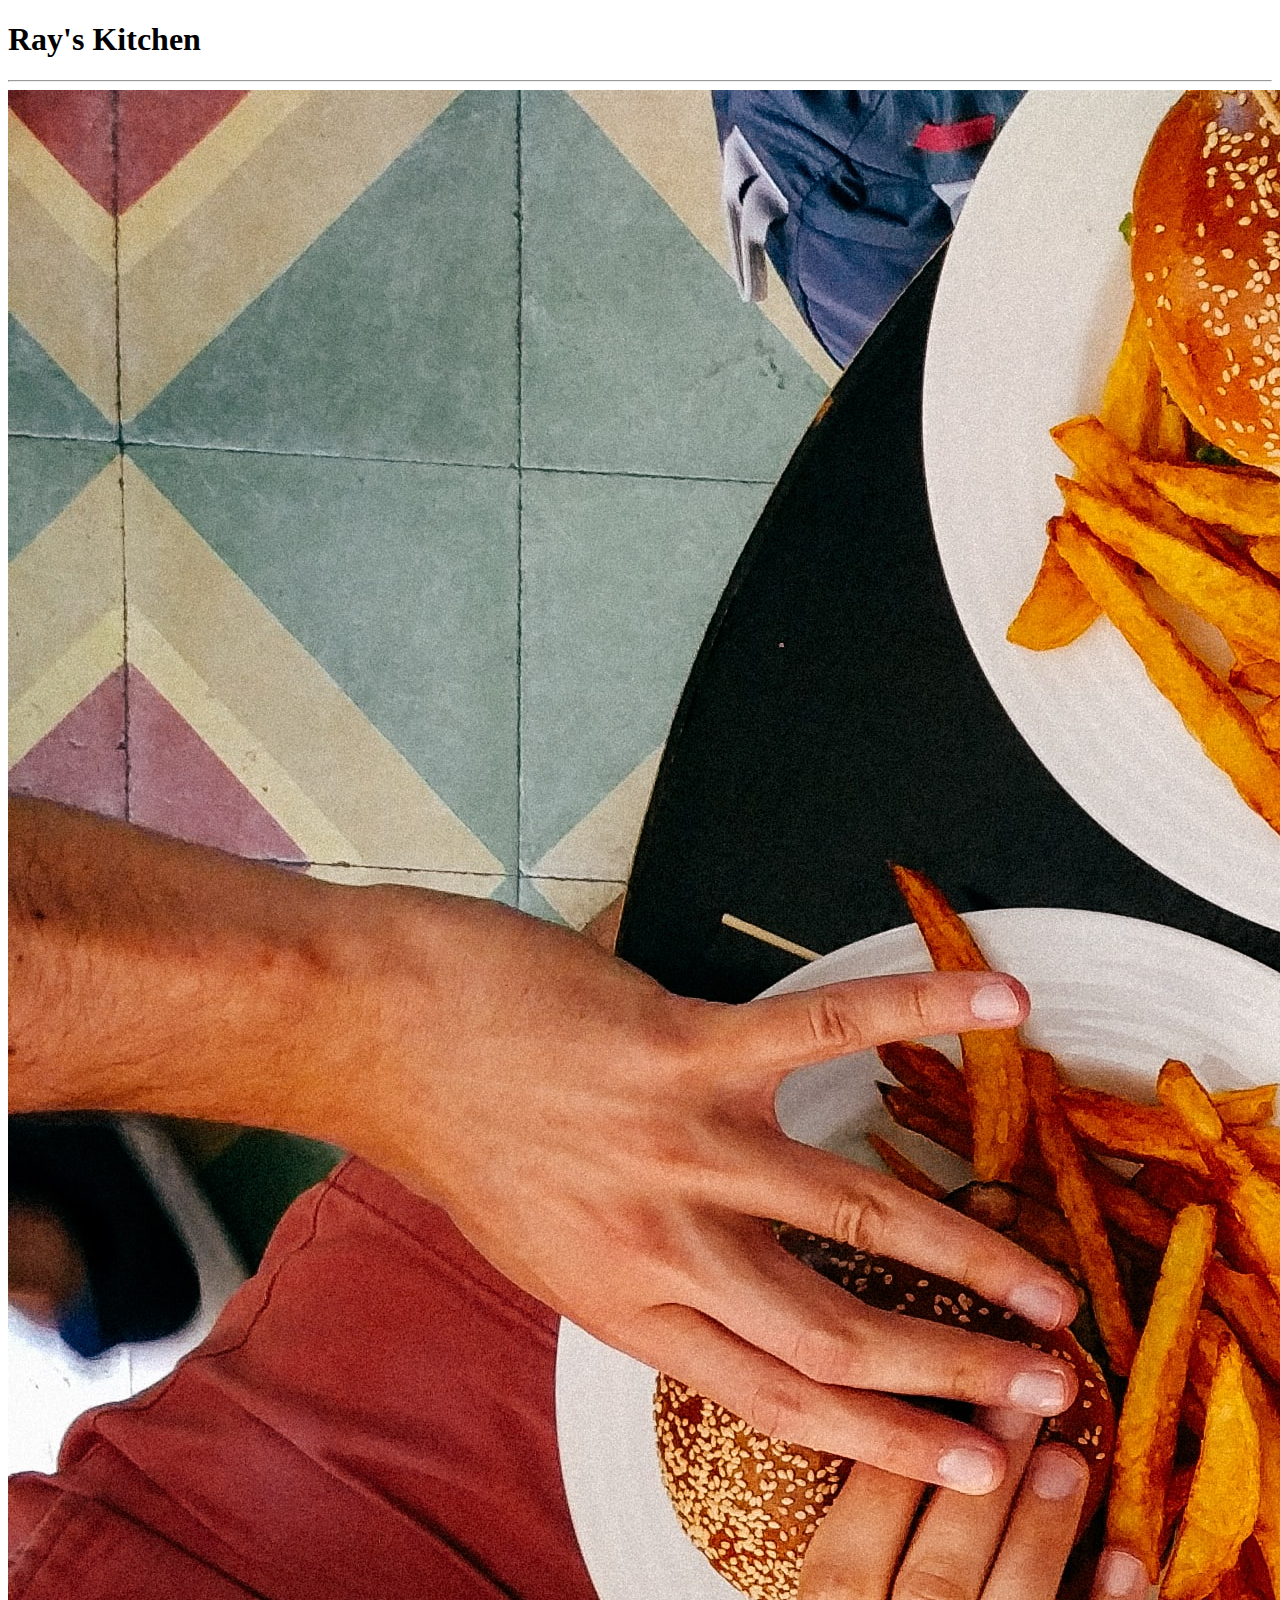
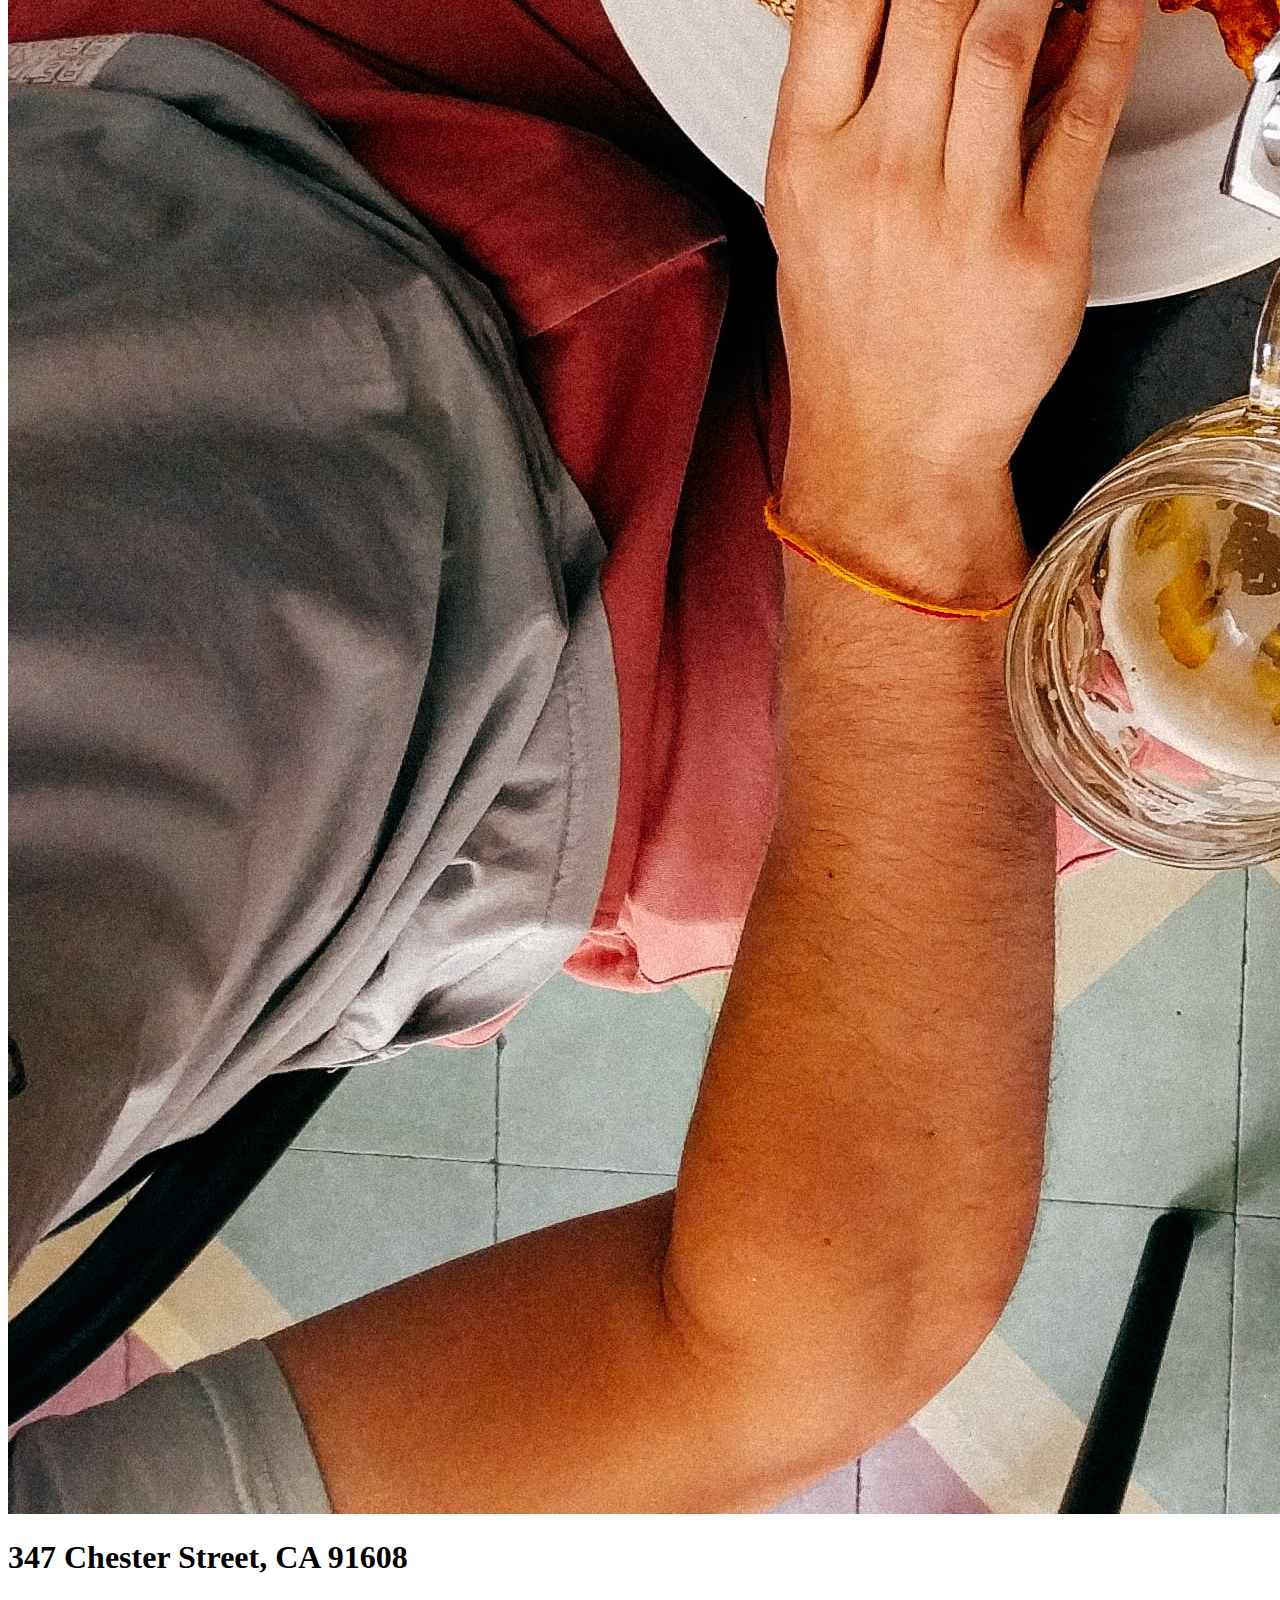
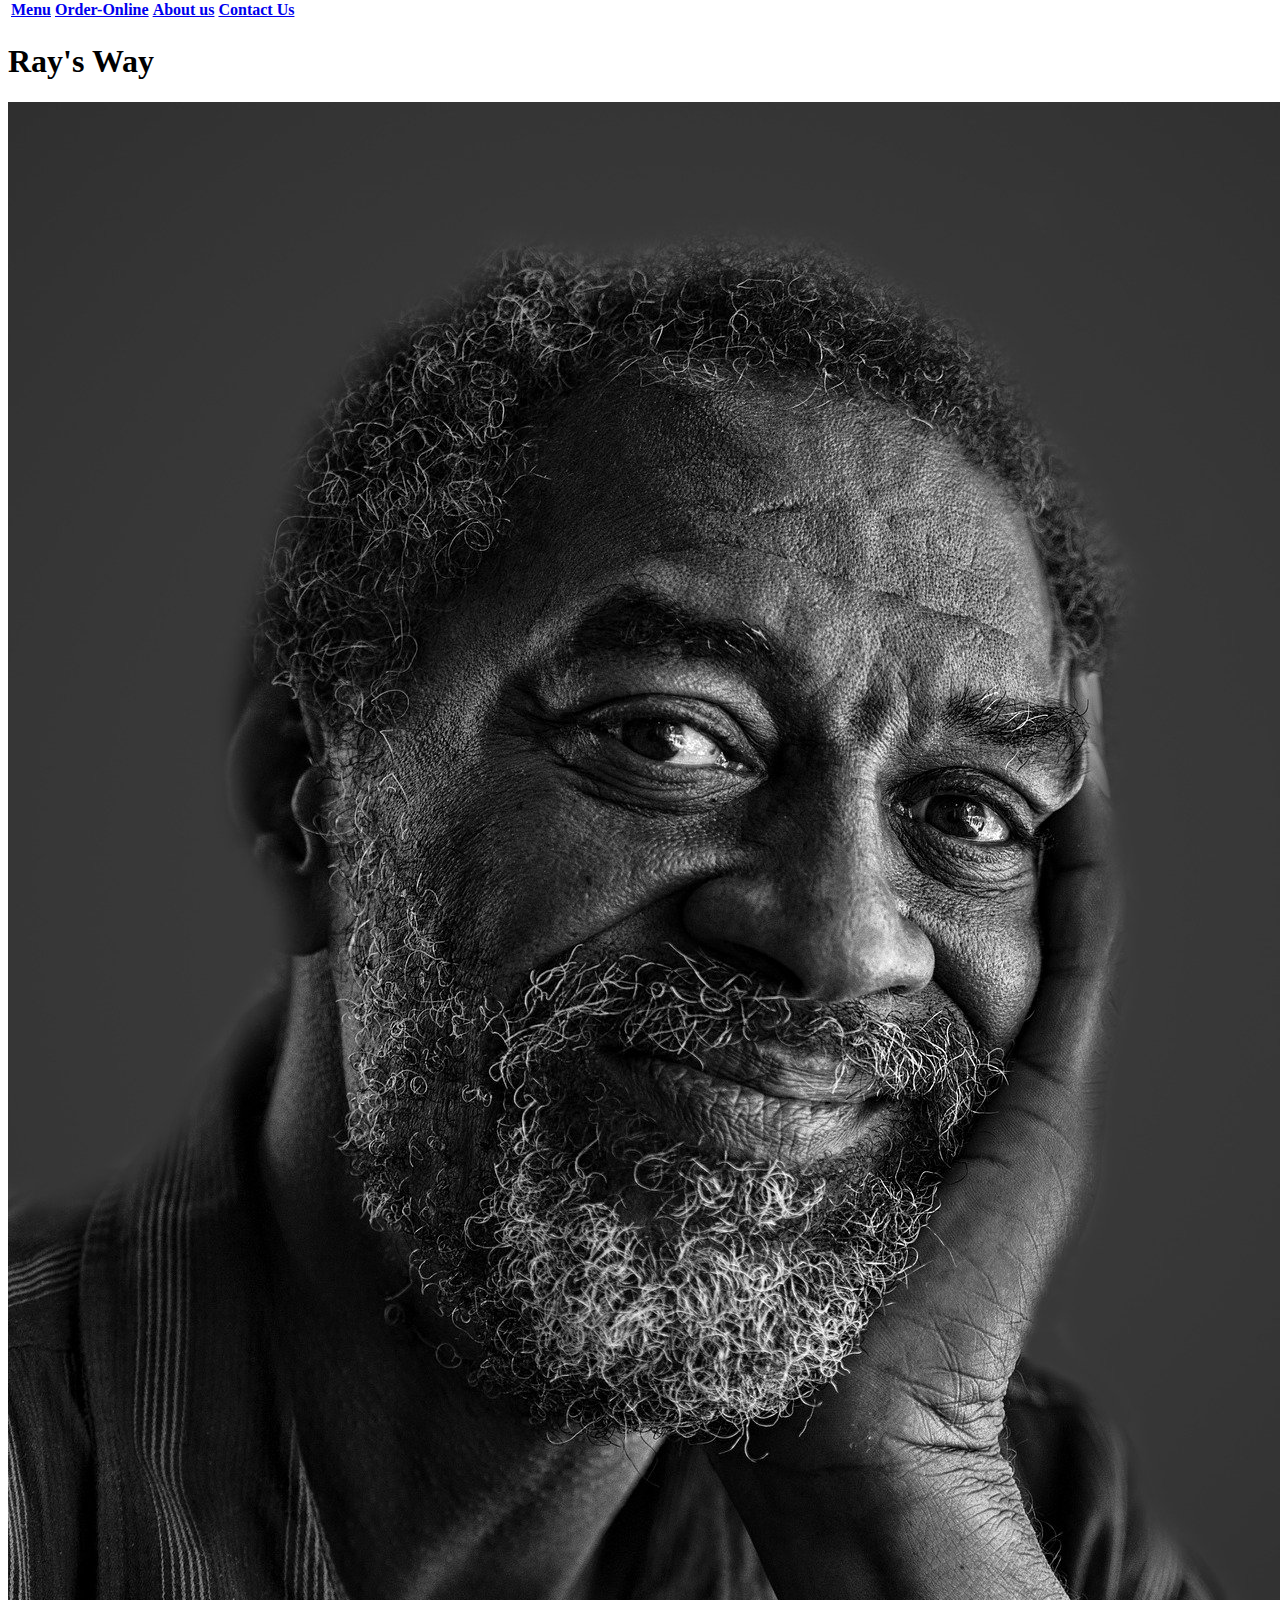
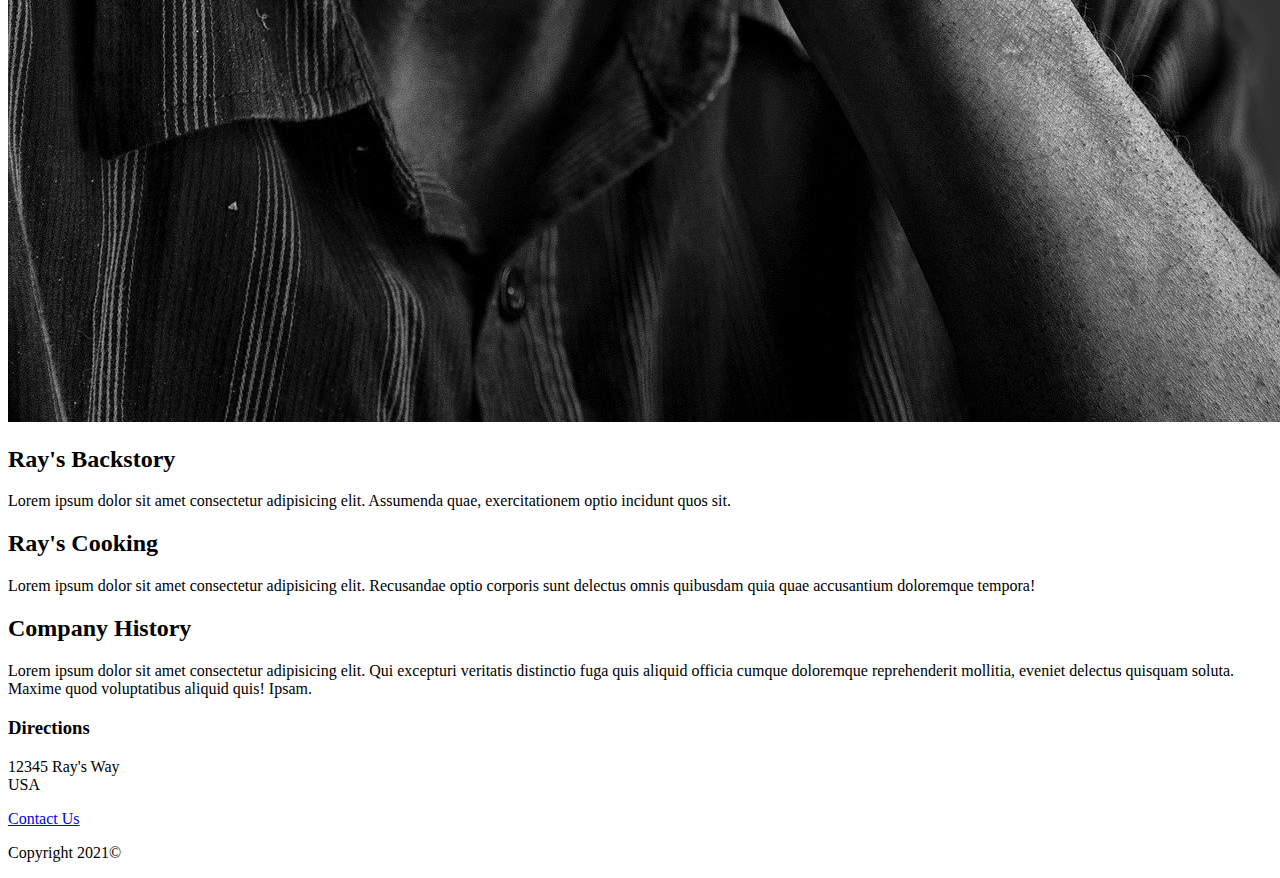
==== index.html @ 72d25086 "resolve merge conflicts" ====
<!DOCTYPE html>
<!--[if lt IE 7]>      <html class="no-js lt-ie9 lt-ie8 lt-ie7"> <![endif]-->
<!--[if IE 7]>         <html class="no-js lt-ie9 lt-ie8"> <![endif]-->
<!--[if IE 8]>         <html class="no-js lt-ie9"> <![endif]-->
<!--[if gt IE 8]>      <html class="no-js"> <!--<![endif]-->
<html lang="en">
    <head>
        <meta charset="utf-8">
        <meta http-equiv="X-UA-Compatible" content="IE=edge">
        <title>Ray's Kitchen</title>
        <meta name="description" content="">
        <meta name="viewport" content="width=device-width, initial-scale=1">
        <link rel="stylesheet" href="styles.css">
    </head>
    <body>
        <header class="page header">
            <!--Page Name-->
            <h1>Ray's Kitchen</h1>
        </header>
        <hr>
        <main>
            <!-- hero section -->
            <section class="hero">
                <!-- image container for hero section -->
                <div>
                    <img src="images/hero.jpg" alt="People eating burgers">
                </div>
                <h1>347 Chester Street, CA 91608</h1>
            </section>
            <!-- sidebar -->
            <section class="sidebar">
                <table>
                    <tr>
                        <th><a href="Menu.html">Menu</a></th>
                        <th><a href="#">Order-Online</a></th>
                        <th><a href="#">About us</a></th>
                        <th><a href="Contact.html">Contact Us</a></th>
                    </tr>
                </table>
               
                
            </section>
            <!-- company info and history -->
            <section>
                <h1>Ray's Way</h1>
                <!-- image conatiner -->
                <div>
                    <img src="images/ray.jpg" alt="old man ray">
                </div>
                <article>
                    <h2>Ray's Backstory</h2>
                    <p>Lorem ipsum dolor sit amet consectetur adipisicing elit. Assumenda quae, exercitationem optio incidunt quos sit.</p>
                </article>
                <article>
                    <h2>Ray's Cooking</h2>
                    <p>Lorem ipsum dolor sit amet consectetur adipisicing elit. Recusandae optio corporis sunt delectus omnis quibusdam quia quae accusantium doloremque tempora!</p>

                </article>
                <article>
                    <h2>Company History</h2>
                    <p>Lorem ipsum dolor sit amet consectetur adipisicing elit. Qui excepturi veritatis distinctio fuga quis aliquid officia cumque doloremque reprehenderit mollitia, eveniet delectus quisquam soluta. Maxime quod voluptatibus aliquid quis! Ipsam.</p>
                </article>
            </section>
        </main>
        <footer>
            <article>
                <h3>Directions</h3>
                <p>12345 Ray's Way <br>
                    USA
                </p>
                <a href="Contact.html">Contact Us</a>
                <p>Copyright 2021©</p>
            </article>
        </footer>
        
        <script src="" async defer></script>
    </body>
</html>
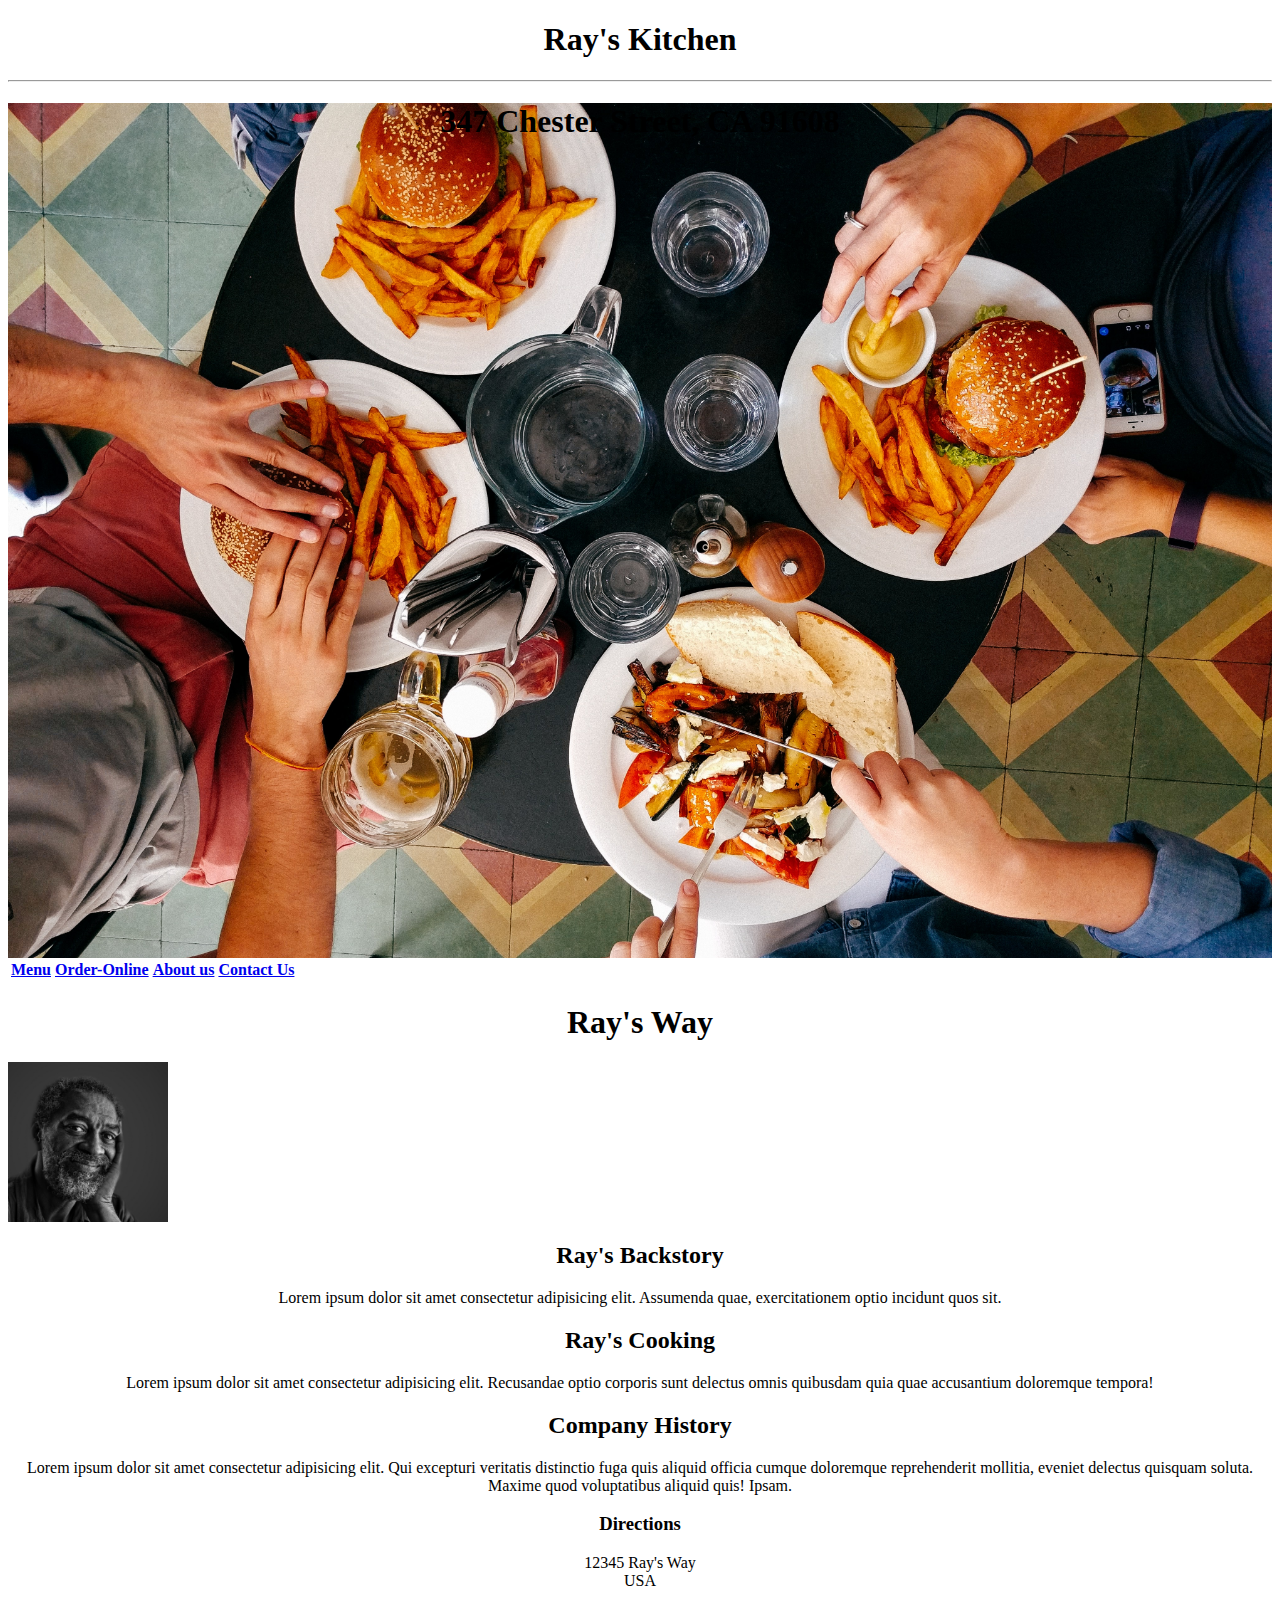
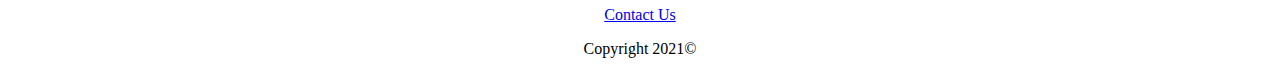
==== commit 41df710d: "add styles to index page" ====
--- a/index.html
+++ b/index.html
@@ -23,9 +23,9 @@
             <!-- hero section -->
             <section class="hero">
                 <!-- image container for hero section -->
-                <div>
+                <!-- <div>
                     <img src="images/hero.jpg" alt="People eating burgers">
-                </div>
+                </div> -->
                 <h1>347 Chester Street, CA 91608</h1>
             </section>
             <!-- sidebar -->
@@ -45,8 +45,8 @@
             <section>
                 <h1>Ray's Way</h1>
                 <!-- image conatiner -->
-                <div>
-                    <img src="images/ray.jpg" alt="old man ray">
+                <div class="ray">
+                    <!-- <img src="images/ray.jpg" alt="old man ray"> -->
                 </div>
                 <article>
                     <h2>Ray's Backstory</h2>
--- a/styles.css
+++ b/styles.css
@@ -0,0 +1,18 @@
+body{
+    text-align: center;
+}
+
+.hero{
+    background-image: url(images/hero.jpg);
+    height: 95vh;
+    max-width: 100%;
+    background-size: cover;
+    background-repeat: no-repeat;
+}
+
+.ray{
+    height: 10rem;
+    width: 10rem;
+    background-image: url(images/ray.jpg);
+    background-size: cover;
+}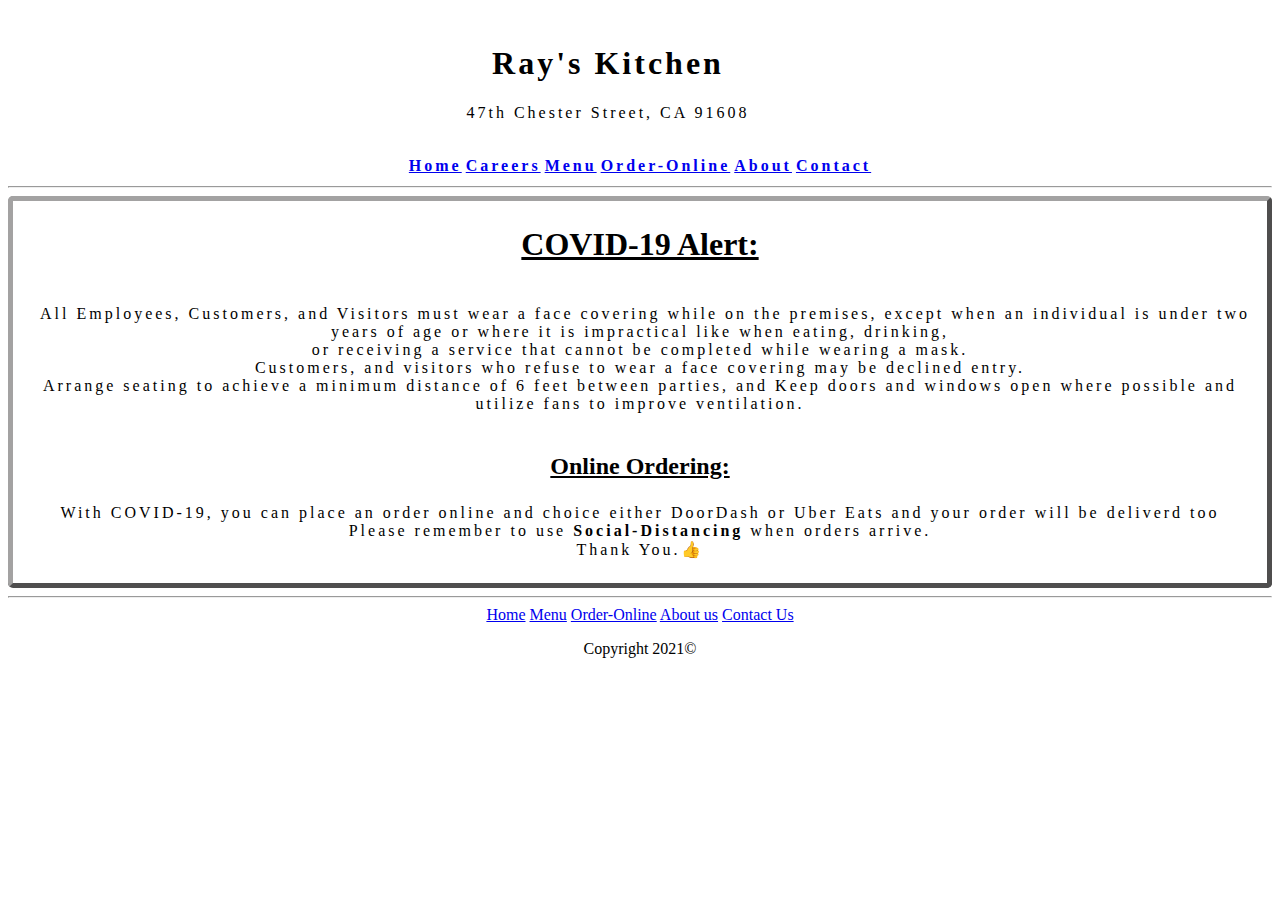
==== commit 51944ed2: "update v2" ====
--- a/index.html
+++ b/index.html
@@ -1,79 +1,114 @@
-
-<!DOCTYPE html>
-<!--[if lt IE 7]>      <html class="no-js lt-ie9 lt-ie8 lt-ie7"> <![endif]-->
-<!--[if IE 7]>         <html class="no-js lt-ie9 lt-ie8"> <![endif]-->
-<!--[if IE 8]>         <html class="no-js lt-ie9"> <![endif]-->
-<!--[if gt IE 8]>      <html class="no-js"> <!--<![endif]-->
-<html lang="en">
-    <head>
-        <meta charset="utf-8">
-        <meta http-equiv="X-UA-Compatible" content="IE=edge">
-        <title>Ray's Kitchen</title>
-        <meta name="description" content="">
-        <meta name="viewport" content="width=device-width, initial-scale=1">
-        <link rel="stylesheet" href="styles.css">
-    </head>
-    <body>
-        <header class="page header">
-            <!--Page Name-->
-            <h1>Ray's Kitchen</h1>
-        </header>
-        <hr>
-        <main>
-            <!-- hero section -->
-            <section class="hero">
-                <!-- image container for hero section -->
-                <!-- <div>
-                    <img src="images/hero.jpg" alt="People eating burgers">
-                </div> -->
-                <h1>347 Chester Street, CA 91608</h1>
-            </section>
-            <!-- sidebar -->
-            <section class="sidebar">
-                <table>
-                    <tr>
-                        <th><a href="Menu.html">Menu</a></th>
-                        <th><a href="#">Order-Online</a></th>
-                        <th><a href="#">About us</a></th>
-                        <th><a href="Contact.html">Contact Us</a></th>
-                    </tr>
-                </table>
-               
-                
-            </section>
-            <!-- company info and history -->
-            <section>
-                <h1>Ray's Way</h1>
-                <!-- image conatiner -->
-                <div class="ray">
-                    <!-- <img src="images/ray.jpg" alt="old man ray"> -->
-                </div>
-                <article>
-                    <h2>Ray's Backstory</h2>
-                    <p>Lorem ipsum dolor sit amet consectetur adipisicing elit. Assumenda quae, exercitationem optio incidunt quos sit.</p>
-                </article>
-                <article>
-                    <h2>Ray's Cooking</h2>
-                    <p>Lorem ipsum dolor sit amet consectetur adipisicing elit. Recusandae optio corporis sunt delectus omnis quibusdam quia quae accusantium doloremque tempora!</p>
-
-                </article>
-                <article>
-                    <h2>Company History</h2>
-                    <p>Lorem ipsum dolor sit amet consectetur adipisicing elit. Qui excepturi veritatis distinctio fuga quis aliquid officia cumque doloremque reprehenderit mollitia, eveniet delectus quisquam soluta. Maxime quod voluptatibus aliquid quis! Ipsam.</p>
-                </article>
-            </section>
-        </main>
-        <footer>
-            <article>
-                <h3>Directions</h3>
-                <p>12345 Ray's Way <br>
-                    USA
-                </p>
-                <a href="Contact.html">Contact Us</a>
-                <p>Copyright 2021©</p>
-            </article>
-        </footer>
-        
-        <script src="" async defer></script>
-    </body>
+<!DOCTYPE html>
+<!--[if lt IE 7]>      <html class="no-js lt-ie9 lt-ie8 lt-ie7"> <![endif]-->
+<!--[if IE 7]>         <html class="no-js lt-ie9 lt-ie8"> <![endif]-->
+<!--[if IE 8]>         <html class="no-js lt-ie9"> <![endif]-->
+<!--[if gt IE 8]>      <html class="no-js"> <![endif]-->
+<html lang="en">
+    <head>
+        <meta charset="utf-8">
+        <meta http-equiv="X-UA-Compatible" content="IE=edge">
+        <title>Ray's Kitchen</title>
+        <meta name="description" content="">
+        <meta name="viewport" content="width=device-width, initial-scale=1">
+        <link rel="stylesheet" href="CSS/styles.css">
+    </head>
+    <body>
+        <header>
+            <!--table title-->
+            <table cellspacing="15" class="TOP">
+                <tr>
+                  <td>
+                      <!--Ray image container-->
+                      <!--<img src="images/ray.jpg" alt="" height="110" width="110">-->
+                 </td>
+                  <td>
+                    <h1>Ray's Kitchen</h1>
+                    <p>47th Chester Street, CA 91608</p>
+                 </td>
+                </tr>
+              </table>
+        </header>
+        <!--Tab Links-->
+        <nav>
+            <section class="sidebar">
+                <table class="center">
+                    <tr>
+                        <th><a href="index.html">Home</a></th>
+                        <th><a href="#">Careers</a></th>
+                        <th><a href="Menu.html">Menu</a></th>
+                        <th><a href="#">Order-Online</a></th>
+                        <th><a href="#">About</a></th>
+                        <th><a href="Contact.html">Contact</a></th>
+                    </tr>
+                </table>
+            </section>
+        </nav>
+        <hr>
+        <main>
+            <!-- hero section -->
+            <section class="hero">
+                <!-- image container for hero section -->
+                <!--<div>
+                   <img src="images/hero.jpg" alt="People eating burgers">
+                </div>-->
+            </section>
+            <!-- COVID-19 Information -->
+            <section>
+                <article class="A1">
+                    <!--covid class-->
+                <h1 class="CA">COVID-19 Alert:</h1>
+                <div class="covidp">
+                <p>All Employees, Customers, and Visitors must wear a face covering while on the premises, except when an individual is under two years of age or where it is impractical like when eating, drinking,<br> or receiving a service that cannot be completed while wearing a mask.<br> Customers, and visitors who refuse to wear a face covering may be declined entry.<br> Arrange seating to achieve a minimum distance of 6 feet between parties, and Keep doors and windows open where possible and utilize fans to improve ventilation.</p>
+                </div>
+                <!-- image conatiner -->
+                <!--<div>
+                    <img src="images/ray.jpg" alt="old man ray">
+                </div>-->
+                <!--Online Doordash Info-->
+                <!--Online Ordering class-->
+                    <h2 class="OR">Online Ordering:</h2>
+                    <p class="CP">With COVID-19, you can place an order online and choice either DoorDash or Uber Eats and your order will be deliverd too<br>Please remember to use <b>Social-Distancing</b> when orders arrive.<br>Thank You.👍</p>
+                    <!--Doordash & Ubereats-->
+                    <!--<div class="row">
+                        <div class="column">
+                          <img src="images/doordash.png" alt="DoorDash" style="width:50%">
+                        </div>
+                        <div class="column">
+                          <img src="images/UberEats.jpg" alt="Uber Eats" style="width:50%">
+                          </div>-->
+                    </div>
+                    <!-- Container for the image gallery -->
+                    <!--<div class="container"></div>-->
+                    <!-- Full-width images with number text -->
+                    <!--<div class="mySlides">-->
+                        <!--<div class="numbertext">1 / 6</div>-->
+                        <!--Secret-Burger picture-->
+                        <!--img src="images/rays-secret-sauce-burger.jpg" alt="" style="width: 50%;" style="height: 30%;">
+                    </div>
+                    <div class="mySlides">
+                        <div class="numbertext">2 / 6</div>
+                          <img src="images/boneless-wings.jpg" style="width: 30%" style="height: 30;">
+                      </div>
+                      <div class="mySlides">
+                        <div class="numbertext">3 / 6</div>
+                          <img src="images/fillet-mignon.jpg" style="width: 30%" style="height: 30;">
+                      </div>
+                      <div class="mySlides">
+                        <div class="numbertext">4 / 6</div>
+                          <img src="images/ice-cream.jpg" style="width: 30%" style="height: 30;">
+                      </div>-->
+                </article>
+            </section>
+        </main>
+        <hr>
+        <footer class="FT">
+                <a href="index.html">Home</a>
+                <a href="Menu.html">Menu</a>
+                <a href="#">Order-Online</a>
+                <a href="#">About us</a>
+                <a href="Contact.html">Contact Us</a>
+                <p>Copyright 2021©</p>
+        </footer> 
+        <script src="" async defer></script>
+    </body>
 </html>--- a/CSS/styles.css
+++ b/CSS/styles.css
@@ -0,0 +1,99 @@
+
+ body {
+    
+ }
+
+/* RAY HEADING */
+.TB1 {
+    font-family: Georgia, 'Times New Roman', Times, serif;
+    text-align: center;
+}
+
+/* COVID ALERT HEADING */
+.CA {
+    text-align: center;
+    text-decoration: underline;
+    font-family: Georgia, 'Times New Roman', Times, serif;
+}
+/* COVID INFO PARAGRAPH */
+.covidp {
+    text-align: center;
+    padding: 4px;
+    border-color: rgb(163, 162, 162);
+    color: black;
+    text-indent: 10px;
+    letter-spacing: 3px;
+    font-family: Georgia, 'Times New Roman', Times, serif;
+}
+/* COVID PARAGRAPH */
+.CP {
+    text-align: center;
+    padding: 4px;
+    border-color: rgb(163, 162, 162);
+    color: black;
+    letter-spacing: 3px;
+    font-family: Georgia, 'Times New Roman', Times, serif;
+}
+ /* COVID ORDERING HEADING */
+.OR {
+    text-align: center;
+    text-decoration: underline;
+    font-family: Georgia, 'Times New Roman', Times, serif;
+}
+ /* GRUBHUB & DOODASH LOGO */
+* {
+    box-sizing: border-box;
+  }
+  
+  .column {
+    float: left;
+    width: 33.33%;
+    padding: 5px;
+
+  }
+  
+  /* Clearfix (clear floats) */
+  .row::after {
+    content: "";
+    clear: both;
+    display: table;
+  }
+ /* BORDER IN MAIN PAGE */
+  .A1 {
+    text-align: center;
+    border-style: outset;
+    border-width: 5px;
+    border-radius: 5px;
+    padding: 4px;
+    border-color: rgb(163, 162, 162);
+  }
+
+  .CLASS table, td {
+      text-align: center;
+      color: black;
+      font-family: Georgia, 'Times New Roman', Times, serif;
+      letter-spacing: 3px;
+      width: 60%;
+  }
+
+  .sidebar {
+    text-align: center;
+    color: black;
+    font-family: Georgia, 'Times New Roman', Times, serif;
+    letter-spacing: 3px;
+
+  }
+
+  table.center {
+    margin-left: auto; 
+    margin-right: auto;
+  }
+
+  th:hover {background-color:#f5f5f5;}
+
+  .FT {
+      text-align: center;
+      font-family: Georgia, 'Times New Roman', Times, serif;
+  }
+  /* FOOTER HIGHLIGHT*/
+  a:hover {background-color:#f5f5f5;}
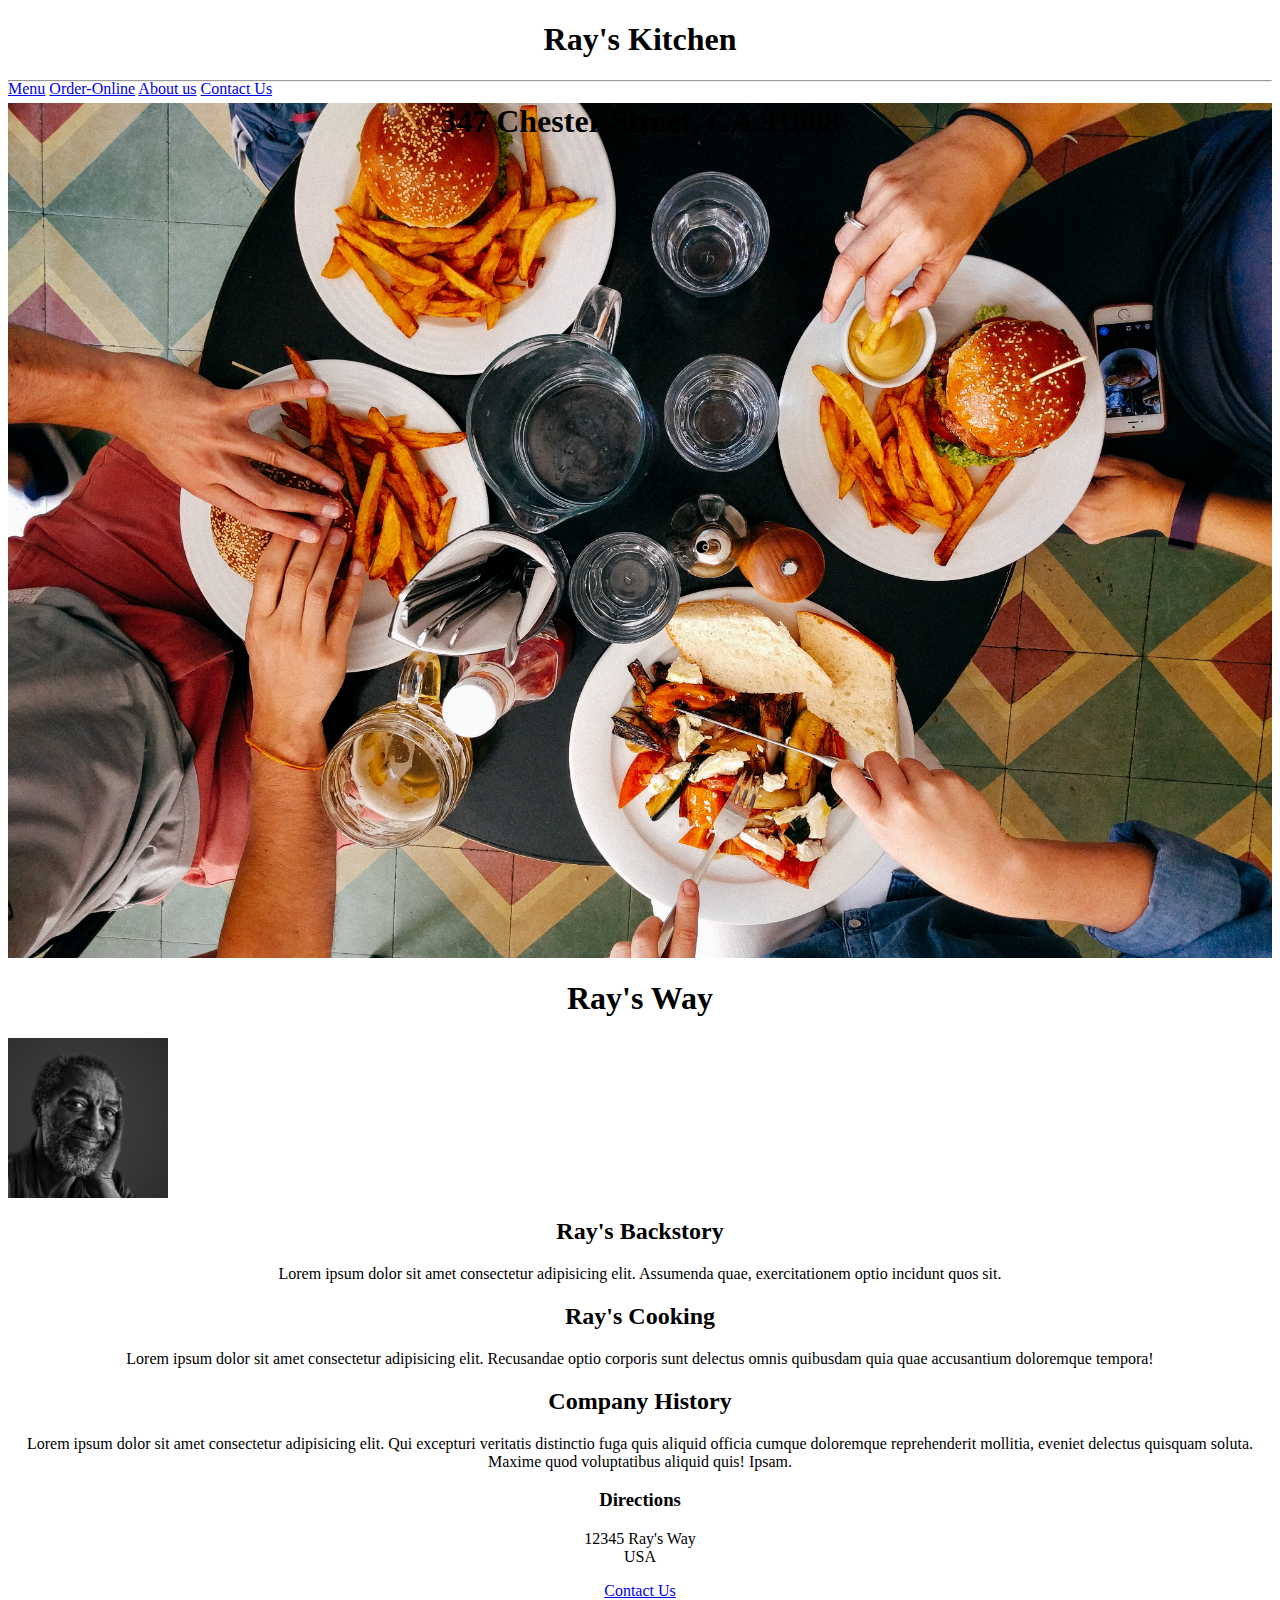
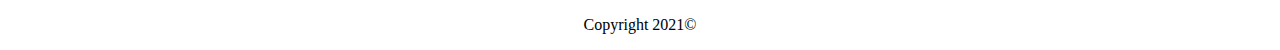
==== commit f1555023: "add styles to index.html" ====
--- a/index.html
+++ b/index.html
@@ -1,114 +1,81 @@
-<!DOCTYPE html>
-<!--[if lt IE 7]>      <html class="no-js lt-ie9 lt-ie8 lt-ie7"> <![endif]-->
-<!--[if IE 7]>         <html class="no-js lt-ie9 lt-ie8"> <![endif]-->
-<!--[if IE 8]>         <html class="no-js lt-ie9"> <![endif]-->
-<!--[if gt IE 8]>      <html class="no-js"> <![endif]-->
-<html lang="en">
-    <head>
-        <meta charset="utf-8">
-        <meta http-equiv="X-UA-Compatible" content="IE=edge">
-        <title>Ray's Kitchen</title>
-        <meta name="description" content="">
-        <meta name="viewport" content="width=device-width, initial-scale=1">
-        <link rel="stylesheet" href="CSS/styles.css">
-    </head>
-    <body>
-        <header>
-            <!--table title-->
-            <table cellspacing="15" class="TOP">
-                <tr>
-                  <td>
-                      <!--Ray image container-->
-                      <!--<img src="images/ray.jpg" alt="" height="110" width="110">-->
-                 </td>
-                  <td>
-                    <h1>Ray's Kitchen</h1>
-                    <p>47th Chester Street, CA 91608</p>
-                 </td>
-                </tr>
-              </table>
-        </header>
-        <!--Tab Links-->
-        <nav>
-            <section class="sidebar">
-                <table class="center">
-                    <tr>
-                        <th><a href="index.html">Home</a></th>
-                        <th><a href="#">Careers</a></th>
-                        <th><a href="Menu.html">Menu</a></th>
-                        <th><a href="#">Order-Online</a></th>
-                        <th><a href="#">About</a></th>
-                        <th><a href="Contact.html">Contact</a></th>
-                    </tr>
-                </table>
-            </section>
-        </nav>
-        <hr>
-        <main>
-            <!-- hero section -->
-            <section class="hero">
-                <!-- image container for hero section -->
-                <!--<div>
-                   <img src="images/hero.jpg" alt="People eating burgers">
-                </div>-->
-            </section>
-            <!-- COVID-19 Information -->
-            <section>
-                <article class="A1">
-                    <!--covid class-->
-                <h1 class="CA">COVID-19 Alert:</h1>
-                <div class="covidp">
-                <p>All Employees, Customers, and Visitors must wear a face covering while on the premises, except when an individual is under two years of age or where it is impractical like when eating, drinking,<br> or receiving a service that cannot be completed while wearing a mask.<br> Customers, and visitors who refuse to wear a face covering may be declined entry.<br> Arrange seating to achieve a minimum distance of 6 feet between parties, and Keep doors and windows open where possible and utilize fans to improve ventilation.</p>
-                </div>
-                <!-- image conatiner -->
-                <!--<div>
-                    <img src="images/ray.jpg" alt="old man ray">
-                </div>-->
-                <!--Online Doordash Info-->
-                <!--Online Ordering class-->
-                    <h2 class="OR">Online Ordering:</h2>
-                    <p class="CP">With COVID-19, you can place an order online and choice either DoorDash or Uber Eats and your order will be deliverd too<br>Please remember to use <b>Social-Distancing</b> when orders arrive.<br>Thank You.👍</p>
-                    <!--Doordash & Ubereats-->
-                    <!--<div class="row">
-                        <div class="column">
-                          <img src="images/doordash.png" alt="DoorDash" style="width:50%">
-                        </div>
-                        <div class="column">
-                          <img src="images/UberEats.jpg" alt="Uber Eats" style="width:50%">
-                          </div>-->
-                    </div>
-                    <!-- Container for the image gallery -->
-                    <!--<div class="container"></div>-->
-                    <!-- Full-width images with number text -->
-                    <!--<div class="mySlides">-->
-                        <!--<div class="numbertext">1 / 6</div>-->
-                        <!--Secret-Burger picture-->
-                        <!--img src="images/rays-secret-sauce-burger.jpg" alt="" style="width: 50%;" style="height: 30%;">
-                    </div>
-                    <div class="mySlides">
-                        <div class="numbertext">2 / 6</div>
-                          <img src="images/boneless-wings.jpg" style="width: 30%" style="height: 30;">
-                      </div>
-                      <div class="mySlides">
-                        <div class="numbertext">3 / 6</div>
-                          <img src="images/fillet-mignon.jpg" style="width: 30%" style="height: 30;">
-                      </div>
-                      <div class="mySlides">
-                        <div class="numbertext">4 / 6</div>
-                          <img src="images/ice-cream.jpg" style="width: 30%" style="height: 30;">
-                      </div>-->
-                </article>
-            </section>
-        </main>
-        <hr>
-        <footer class="FT">
-                <a href="index.html">Home</a>
-                <a href="Menu.html">Menu</a>
-                <a href="#">Order-Online</a>
-                <a href="#">About us</a>
-                <a href="Contact.html">Contact Us</a>
-                <p>Copyright 2021©</p>
-        </footer> 
-        <script src="" async defer></script>
-    </body>
+
+<!DOCTYPE html>
+<!--[if lt IE 7]>      <html class="no-js lt-ie9 lt-ie8 lt-ie7"> <![endif]-->
+<!--[if IE 7]>         <html class="no-js lt-ie9 lt-ie8"> <![endif]-->
+<!--[if IE 8]>         <html class="no-js lt-ie9"> <![endif]-->
+<!--[if gt IE 8]>      <html class="no-js"> <!--<![endif]-->
+<html lang="en">
+    <head>
+        <meta charset="utf-8">
+        <meta http-equiv="X-UA-Compatible" content="IE=edge">
+        <title>Ray's Kitchen</title>
+        <meta name="description" content="">
+        <meta name="viewport" content="width=device-width, initial-scale=1">
+        <link rel="stylesheet" href="styles.css">
+    </head>
+    <body>
+        <!-- navbar -->
+        <section class="navbar">
+            <header class="page header">
+                <!--Page Name-->
+                <h1>Ray's Kitchen</h1>
+            </header>
+            <!-- grid container -->
+            <div class="nav-options-container">
+                <!-- container for navbar options -->
+                <div class="nav-options">
+                    <a href="Menu.html">Menu</a>
+                    <a href="#">Order-Online</a>
+                    <a href="#">About us</a>
+                    <a href="Contact.html">Contact Us</a>
+    
+                </div>
+
+            </div>
+        </section>
+        <hr>
+        <main>
+            <!-- hero section -->
+            <section class="hero">
+                <!-- image container for hero section -->
+                <!-- <div>
+                    <img src="images/hero.jpg" alt="People eating burgers">
+                </div> -->
+                <h1>347 Chester Street, CA 91608</h1>
+            </section>
+            <!-- company info and history -->
+            <section>
+                <h1>Ray's Way</h1>
+                <!-- image conatiner -->
+                <div class="ray">
+                    <!-- <img src="images/ray.jpg" alt="old man ray"> -->
+                </div>
+                <article>
+                    <h2>Ray's Backstory</h2>
+                    <p>Lorem ipsum dolor sit amet consectetur adipisicing elit. Assumenda quae, exercitationem optio incidunt quos sit.</p>
+                </article>
+                <article>
+                    <h2>Ray's Cooking</h2>
+                    <p>Lorem ipsum dolor sit amet consectetur adipisicing elit. Recusandae optio corporis sunt delectus omnis quibusdam quia quae accusantium doloremque tempora!</p>
+
+                </article>
+                <article>
+                    <h2>Company History</h2>
+                    <p>Lorem ipsum dolor sit amet consectetur adipisicing elit. Qui excepturi veritatis distinctio fuga quis aliquid officia cumque doloremque reprehenderit mollitia, eveniet delectus quisquam soluta. Maxime quod voluptatibus aliquid quis! Ipsam.</p>
+                </article>
+            </section>
+        </main>
+        <footer>
+            <article>
+                <h3>Directions</h3>
+                <p>12345 Ray's Way <br>
+                    USA
+                </p>
+                <a href="Contact.html">Contact Us</a>
+                <p>Copyright 2021©</p>
+            </article>
+        </footer>
+        
+        <script src="" async defer></script>
+    </body>
 </html>--- a/styles.css
+++ b/styles.css
@@ -0,0 +1,32 @@
+body{
+    text-align: center;
+}
+
+.navbar{
+    position: relative;
+}
+
+.nav-options-container{
+    position: absolute;
+}
+
+.nav-options{
+    position: grid;
+    grid-template-columns: auto;
+    
+}
+
+.hero{
+    background-image: url(images/hero.jpg);
+    height: 95vh;
+    max-width: 100%;
+    background-size: cover;
+    background-repeat: no-repeat;
+}
+
+.ray{
+    height: 10rem;
+    width: 10rem;
+    background-image: url(images/ray.jpg);
+    background-size: cover;
+}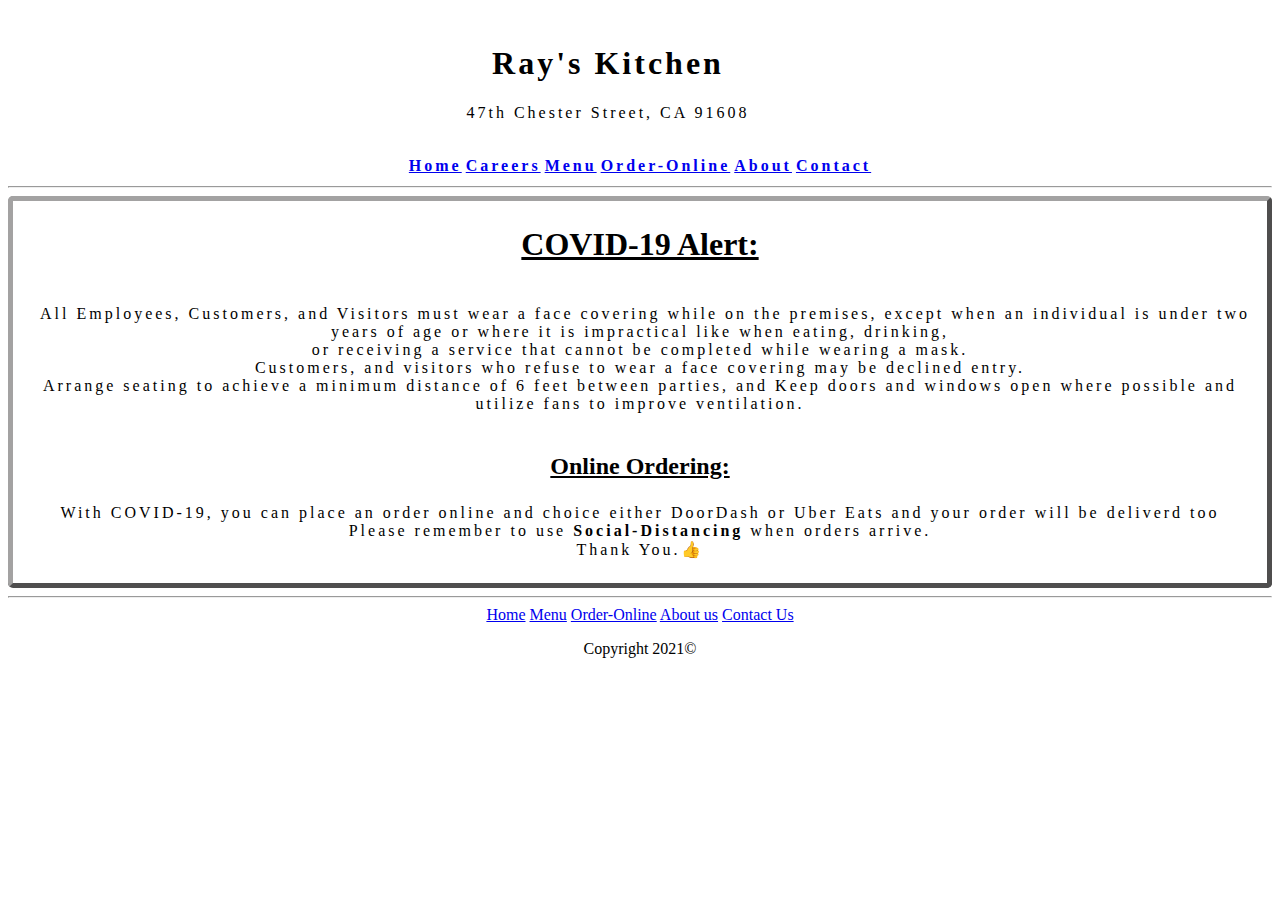
==== commit e4619645: "resolve merge conflicts" ====
--- a/index.html
+++ b/index.html
@@ -3,7 +3,7 @@
 <!--[if lt IE 7]>      <html class="no-js lt-ie9 lt-ie8 lt-ie7"> <![endif]-->
 <!--[if IE 7]>         <html class="no-js lt-ie9 lt-ie8"> <![endif]-->
 <!--[if IE 8]>         <html class="no-js lt-ie9"> <![endif]-->
-<!--[if gt IE 8]>      <html class="no-js"> <!--<![endif]-->
+<!--[if gt IE 8]>      <html class="no-js"> <![endif]-->
 <html lang="en">
     <head>
         <meta charset="utf-8">
@@ -11,71 +11,105 @@
         <title>Ray's Kitchen</title>
         <meta name="description" content="">
         <meta name="viewport" content="width=device-width, initial-scale=1">
-        <link rel="stylesheet" href="styles.css">
+        <link rel="stylesheet" href="CSS/styles.css">
     </head>
     <body>
-        <!-- navbar -->
-        <section class="navbar">
-            <header class="page header">
-                <!--Page Name-->
-                <h1>Ray's Kitchen</h1>
-            </header>
-            <!-- grid container -->
-            <div class="nav-options-container">
-                <!-- container for navbar options -->
-                <div class="nav-options">
-                    <a href="Menu.html">Menu</a>
-                    <a href="#">Order-Online</a>
-                    <a href="#">About us</a>
-                    <a href="Contact.html">Contact Us</a>
-    
-                </div>
-
-            </div>
-        </section>
+        <header>
+            <!--table title-->
+            <table cellspacing="15" class="TOP">
+                <tr>
+                  <td>
+                      <!--Ray image container-->
+                      <!--<img src="images/ray.jpg" alt="" height="110" width="110">-->
+                 </td>
+                  <td>
+                    <h1>Ray's Kitchen</h1>
+                    <p>47th Chester Street, CA 91608</p>
+                 </td>
+                </tr>
+              </table>
+        </header>
+        <!--Tab Links-->
+        <nav>
+            <section class="sidebar">
+                <table class="center">
+                    <tr>
+                        <th><a href="index.html">Home</a></th>
+                        <th><a href="#">Careers</a></th>
+                        <th><a href="Menu.html">Menu</a></th>
+                        <th><a href="#">Order-Online</a></th>
+                        <th><a href="#">About</a></th>
+                        <th><a href="Contact.html">Contact</a></th>
+                    </tr>
+                </table>
+            </section>
+        </nav>
         <hr>
         <main>
             <!-- hero section -->
             <section class="hero">
                 <!-- image container for hero section -->
-                <!-- <div>
-                    <img src="images/hero.jpg" alt="People eating burgers">
-                </div> -->
-                <h1>347 Chester Street, CA 91608</h1>
+                <!--<div>
+                   <img src="images/hero.jpg" alt="People eating burgers">
+                </div>-->
             </section>
-            <!-- company info and history -->
+            <!-- COVID-19 Information -->
             <section>
-                <h1>Ray's Way</h1>
+                <article class="A1">
+                    <!--covid class-->
+                <h1 class="CA">COVID-19 Alert:</h1>
+                <div class="covidp">
+                <p>All Employees, Customers, and Visitors must wear a face covering while on the premises, except when an individual is under two years of age or where it is impractical like when eating, drinking,<br> or receiving a service that cannot be completed while wearing a mask.<br> Customers, and visitors who refuse to wear a face covering may be declined entry.<br> Arrange seating to achieve a minimum distance of 6 feet between parties, and Keep doors and windows open where possible and utilize fans to improve ventilation.</p>
+                </div>
                 <!-- image conatiner -->
-                <div class="ray">
-                    <!-- <img src="images/ray.jpg" alt="old man ray"> -->
-                </div>
-                <article>
-                    <h2>Ray's Backstory</h2>
-                    <p>Lorem ipsum dolor sit amet consectetur adipisicing elit. Assumenda quae, exercitationem optio incidunt quos sit.</p>
-                </article>
-                <article>
-                    <h2>Ray's Cooking</h2>
-                    <p>Lorem ipsum dolor sit amet consectetur adipisicing elit. Recusandae optio corporis sunt delectus omnis quibusdam quia quae accusantium doloremque tempora!</p>
-
-                </article>
-                <article>
-                    <h2>Company History</h2>
-                    <p>Lorem ipsum dolor sit amet consectetur adipisicing elit. Qui excepturi veritatis distinctio fuga quis aliquid officia cumque doloremque reprehenderit mollitia, eveniet delectus quisquam soluta. Maxime quod voluptatibus aliquid quis! Ipsam.</p>
+                <!--<div>
+                    <img src="images/ray.jpg" alt="old man ray">
+                </div>-->
+                <!--Online Doordash Info-->
+                <!--Online Ordering class-->
+                    <h2 class="OR">Online Ordering:</h2>
+                    <p class="CP">With COVID-19, you can place an order online and choice either DoorDash or Uber Eats and your order will be deliverd too<br>Please remember to use <b>Social-Distancing</b> when orders arrive.<br>Thank You.👍</p>
+                    <!--Doordash & Ubereats-->
+                    <!--<div class="row">
+                        <div class="column">
+                          <img src="images/doordash.png" alt="DoorDash" style="width:50%">
+                        </div>
+                        <div class="column">
+                          <img src="images/UberEats.jpg" alt="Uber Eats" style="width:50%">
+                          </div>-->
+                    </div>
+                    <!-- Container for the image gallery -->
+                    <!--<div class="container"></div>-->
+                    <!-- Full-width images with number text -->
+                    <!--<div class="mySlides">-->
+                        <!--<div class="numbertext">1 / 6</div>-->
+                        <!--Secret-Burger picture-->
+                        <!--img src="images/rays-secret-sauce-burger.jpg" alt="" style="width: 50%;" style="height: 30%;">
+                    </div>
+                    <div class="mySlides">
+                        <div class="numbertext">2 / 6</div>
+                          <img src="images/boneless-wings.jpg" style="width: 30%" style="height: 30;">
+                      </div>
+                      <div class="mySlides">
+                        <div class="numbertext">3 / 6</div>
+                          <img src="images/fillet-mignon.jpg" style="width: 30%" style="height: 30;">
+                      </div>
+                      <div class="mySlides">
+                        <div class="numbertext">4 / 6</div>
+                          <img src="images/ice-cream.jpg" style="width: 30%" style="height: 30;">
+                      </div>-->
                 </article>
             </section>
         </main>
-        <footer>
-            <article>
-                <h3>Directions</h3>
-                <p>12345 Ray's Way <br>
-                    USA
-                </p>
+        <hr>
+        <footer class="FT">
+                <a href="index.html">Home</a>
+                <a href="Menu.html">Menu</a>
+                <a href="#">Order-Online</a>
+                <a href="#">About us</a>
                 <a href="Contact.html">Contact Us</a>
                 <p>Copyright 2021©</p>
-            </article>
-        </footer>
-        
+        </footer> 
         <script src="" async defer></script>
     </body>
 </html>--- a/CSS/styles.css
+++ b/CSS/styles.css
@@ -0,0 +1,99 @@
+
+ body {
+    
+ }
+
+/* RAY HEADING */
+.TB1 {
+    font-family: Georgia, 'Times New Roman', Times, serif;
+    text-align: center;
+}
+
+/* COVID ALERT HEADING */
+.CA {
+    text-align: center;
+    text-decoration: underline;
+    font-family: Georgia, 'Times New Roman', Times, serif;
+}
+/* COVID INFO PARAGRAPH */
+.covidp {
+    text-align: center;
+    padding: 4px;
+    border-color: rgb(163, 162, 162);
+    color: black;
+    text-indent: 10px;
+    letter-spacing: 3px;
+    font-family: Georgia, 'Times New Roman', Times, serif;
+}
+/* COVID PARAGRAPH */
+.CP {
+    text-align: center;
+    padding: 4px;
+    border-color: rgb(163, 162, 162);
+    color: black;
+    letter-spacing: 3px;
+    font-family: Georgia, 'Times New Roman', Times, serif;
+}
+ /* COVID ORDERING HEADING */
+.OR {
+    text-align: center;
+    text-decoration: underline;
+    font-family: Georgia, 'Times New Roman', Times, serif;
+}
+ /* GRUBHUB & DOODASH LOGO */
+* {
+    box-sizing: border-box;
+  }
+  
+  .column {
+    float: left;
+    width: 33.33%;
+    padding: 5px;
+
+  }
+  
+  /* Clearfix (clear floats) */
+  .row::after {
+    content: "";
+    clear: both;
+    display: table;
+  }
+ /* BORDER IN MAIN PAGE */
+  .A1 {
+    text-align: center;
+    border-style: outset;
+    border-width: 5px;
+    border-radius: 5px;
+    padding: 4px;
+    border-color: rgb(163, 162, 162);
+  }
+
+  .CLASS table, td {
+      text-align: center;
+      color: black;
+      font-family: Georgia, 'Times New Roman', Times, serif;
+      letter-spacing: 3px;
+      width: 60%;
+  }
+
+  .sidebar {
+    text-align: center;
+    color: black;
+    font-family: Georgia, 'Times New Roman', Times, serif;
+    letter-spacing: 3px;
+
+  }
+
+  table.center {
+    margin-left: auto; 
+    margin-right: auto;
+  }
+
+  th:hover {background-color:#f5f5f5;}
+
+  .FT {
+      text-align: center;
+      font-family: Georgia, 'Times New Roman', Times, serif;
+  }
+  /* FOOTER HIGHLIGHT*/
+  a:hover {background-color:#f5f5f5;}
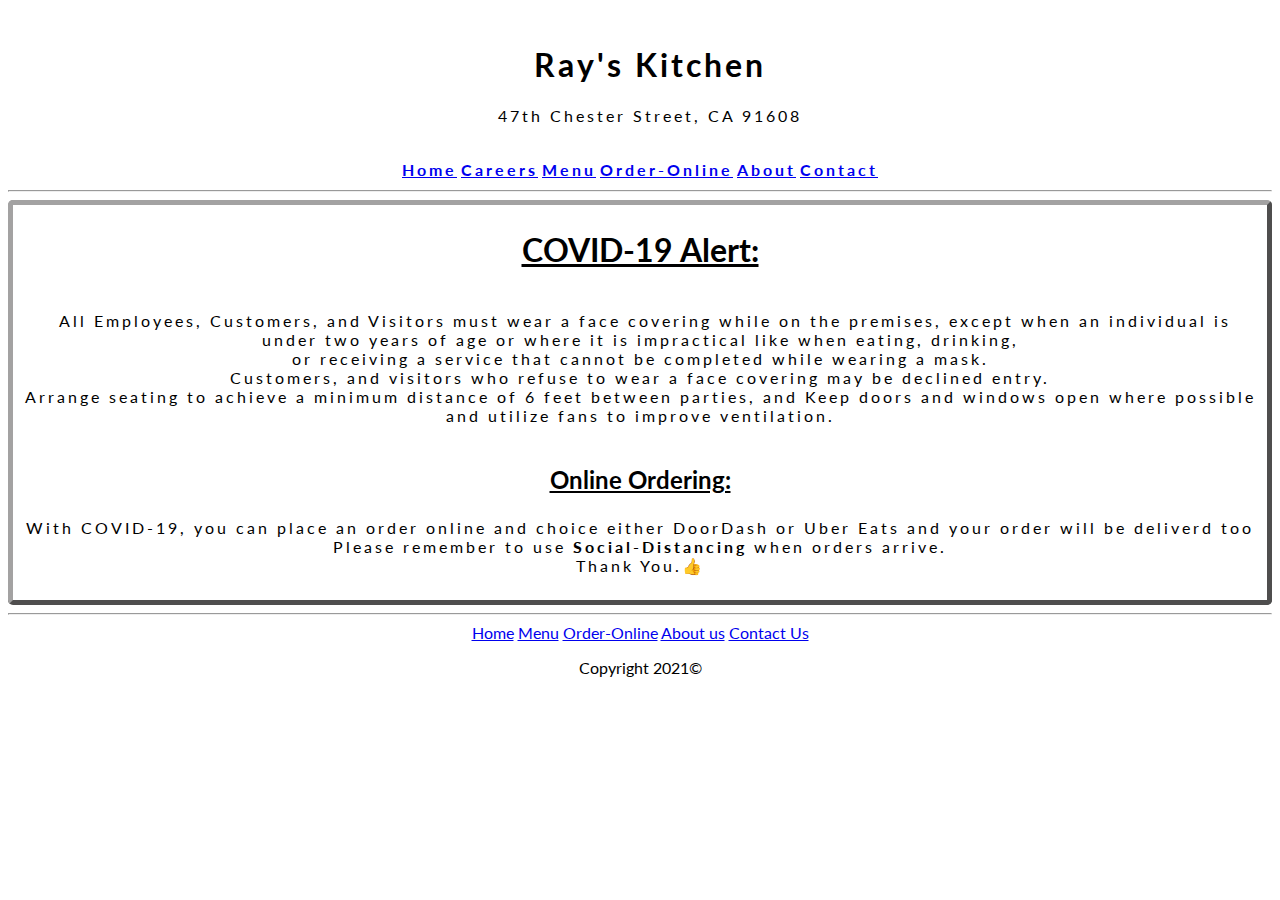
==== commit f11a9a45: "connect google fonts and resize menu page images" ====
--- a/index.html
+++ b/index.html
@@ -1,115 +1,116 @@
-
-<!DOCTYPE html>
-<!--[if lt IE 7]>      <html class="no-js lt-ie9 lt-ie8 lt-ie7"> <![endif]-->
-<!--[if IE 7]>         <html class="no-js lt-ie9 lt-ie8"> <![endif]-->
-<!--[if IE 8]>         <html class="no-js lt-ie9"> <![endif]-->
-<!--[if gt IE 8]>      <html class="no-js"> <![endif]-->
-<html lang="en">
-    <head>
-        <meta charset="utf-8">
-        <meta http-equiv="X-UA-Compatible" content="IE=edge">
-        <title>Ray's Kitchen</title>
-        <meta name="description" content="">
-        <meta name="viewport" content="width=device-width, initial-scale=1">
-        <link rel="stylesheet" href="CSS/styles.css">
-    </head>
-    <body>
-        <header>
-            <!--table title-->
-            <table cellspacing="15" class="TOP">
-                <tr>
-                  <td>
-                      <!--Ray image container-->
-                      <!--<img src="images/ray.jpg" alt="" height="110" width="110">-->
-                 </td>
-                  <td>
-                    <h1>Ray's Kitchen</h1>
-                    <p>47th Chester Street, CA 91608</p>
-                 </td>
-                </tr>
-              </table>
-        </header>
-        <!--Tab Links-->
-        <nav>
-            <section class="sidebar">
-                <table class="center">
-                    <tr>
-                        <th><a href="index.html">Home</a></th>
-                        <th><a href="#">Careers</a></th>
-                        <th><a href="Menu.html">Menu</a></th>
-                        <th><a href="#">Order-Online</a></th>
-                        <th><a href="#">About</a></th>
-                        <th><a href="Contact.html">Contact</a></th>
-                    </tr>
-                </table>
-            </section>
-        </nav>
-        <hr>
-        <main>
-            <!-- hero section -->
-            <section class="hero">
-                <!-- image container for hero section -->
-                <!--<div>
-                   <img src="images/hero.jpg" alt="People eating burgers">
-                </div>-->
-            </section>
-            <!-- COVID-19 Information -->
-            <section>
-                <article class="A1">
-                    <!--covid class-->
-                <h1 class="CA">COVID-19 Alert:</h1>
-                <div class="covidp">
-                <p>All Employees, Customers, and Visitors must wear a face covering while on the premises, except when an individual is under two years of age or where it is impractical like when eating, drinking,<br> or receiving a service that cannot be completed while wearing a mask.<br> Customers, and visitors who refuse to wear a face covering may be declined entry.<br> Arrange seating to achieve a minimum distance of 6 feet between parties, and Keep doors and windows open where possible and utilize fans to improve ventilation.</p>
-                </div>
-                <!-- image conatiner -->
-                <!--<div>
-                    <img src="images/ray.jpg" alt="old man ray">
-                </div>-->
-                <!--Online Doordash Info-->
-                <!--Online Ordering class-->
-                    <h2 class="OR">Online Ordering:</h2>
-                    <p class="CP">With COVID-19, you can place an order online and choice either DoorDash or Uber Eats and your order will be deliverd too<br>Please remember to use <b>Social-Distancing</b> when orders arrive.<br>Thank You.👍</p>
-                    <!--Doordash & Ubereats-->
-                    <!--<div class="row">
-                        <div class="column">
-                          <img src="images/doordash.png" alt="DoorDash" style="width:50%">
-                        </div>
-                        <div class="column">
-                          <img src="images/UberEats.jpg" alt="Uber Eats" style="width:50%">
-                          </div>-->
-                    </div>
-                    <!-- Container for the image gallery -->
-                    <!--<div class="container"></div>-->
-                    <!-- Full-width images with number text -->
-                    <!--<div class="mySlides">-->
-                        <!--<div class="numbertext">1 / 6</div>-->
-                        <!--Secret-Burger picture-->
-                        <!--img src="images/rays-secret-sauce-burger.jpg" alt="" style="width: 50%;" style="height: 30%;">
-                    </div>
-                    <div class="mySlides">
-                        <div class="numbertext">2 / 6</div>
-                          <img src="images/boneless-wings.jpg" style="width: 30%" style="height: 30;">
-                      </div>
-                      <div class="mySlides">
-                        <div class="numbertext">3 / 6</div>
-                          <img src="images/fillet-mignon.jpg" style="width: 30%" style="height: 30;">
-                      </div>
-                      <div class="mySlides">
-                        <div class="numbertext">4 / 6</div>
-                          <img src="images/ice-cream.jpg" style="width: 30%" style="height: 30;">
-                      </div>-->
-                </article>
-            </section>
-        </main>
-        <hr>
-        <footer class="FT">
-                <a href="index.html">Home</a>
-                <a href="Menu.html">Menu</a>
-                <a href="#">Order-Online</a>
-                <a href="#">About us</a>
-                <a href="Contact.html">Contact Us</a>
-                <p>Copyright 2021©</p>
-        </footer> 
-        <script src="" async defer></script>
-    </body>
+<!DOCTYPE html>
+<!--[if lt IE 7]>      <html class="no-js lt-ie9 lt-ie8 lt-ie7"> <![endif]-->
+<!--[if IE 7]>         <html class="no-js lt-ie9 lt-ie8"> <![endif]-->
+<!--[if IE 8]>         <html class="no-js lt-ie9"> <![endif]-->
+<!--[if gt IE 8]>      <html class="no-js"> <![endif]-->
+<html lang="en">
+    <head>
+        <meta charset="utf-8">
+        <meta http-equiv="X-UA-Compatible" content="IE=edge">
+        <title>Ray's Kitchen</title>
+        <meta name="description" content="">
+        <meta name="viewport" content="width=device-width, initial-scale=1">
+        <link rel="preconnect" href="https://fonts.gstatic.com">
+        <link href="https://fonts.googleapis.com/css2?family=Lato:wght@400;700&display=swap" rel="stylesheet">
+        <link rel="stylesheet" href="CSS/styles.css">
+    </head>
+    <body>
+        <header>
+            <!--table title-->
+            <table cellspacing="15" class="TOP">
+                <tr>
+                  <td>
+                      <!--Ray image container-->
+                      <!--<img src="images/ray.jpg" alt="" height="110" width="110">-->
+                 </td>
+                  <td>
+                    <h1>Ray's Kitchen</h1>
+                    <p>47th Chester Street, CA 91608</p>
+                 </td>
+                </tr>
+              </table>
+        </header>
+        <!--Tab Links-->
+        <nav>
+            <section class="sidebar">
+                <table class="center">
+                    <tr>
+                        <th><a href="index.html">Home</a></th>
+                        <th><a href="#">Careers</a></th>
+                        <th><a href="Menu.html">Menu</a></th>
+                        <th><a href="#">Order-Online</a></th>
+                        <th><a href="#">About</a></th>
+                        <th><a href="Contact.html">Contact</a></th>
+                    </tr>
+                </table>
+            </section>
+        </nav>
+        <hr>
+        <main>
+            <!-- hero section -->
+            <section class="hero">
+                <!-- image container for hero section -->
+                <!--<div>
+                   <img src="images/hero.jpg" alt="People eating burgers">
+                </div>-->
+            </section>
+            <!-- COVID-19 Information -->
+            <section>
+                <article class="A1">
+                    <!--covid class-->
+                <h1 class="CA">COVID-19 Alert:</h1>
+                <div class="covidp">
+                <p>All Employees, Customers, and Visitors must wear a face covering while on the premises, except when an individual is under two years of age or where it is impractical like when eating, drinking,<br> or receiving a service that cannot be completed while wearing a mask.<br> Customers, and visitors who refuse to wear a face covering may be declined entry.<br> Arrange seating to achieve a minimum distance of 6 feet between parties, and Keep doors and windows open where possible and utilize fans to improve ventilation.</p>
+                </div>
+                <!-- image conatiner -->
+                <!--<div>
+                    <img src="images/ray.jpg" alt="old man ray">
+                </div>-->
+                <!--Online Doordash Info-->
+                <!--Online Ordering class-->
+                    <h2 class="OR">Online Ordering:</h2>
+                    <p class="CP">With COVID-19, you can place an order online and choice either DoorDash or Uber Eats and your order will be deliverd too<br>Please remember to use <b>Social-Distancing</b> when orders arrive.<br>Thank You.👍</p>
+                    <!--Doordash & Ubereats-->
+                    <!--<div class="row">
+                        <div class="column">
+                          <img src="images/doordash.png" alt="DoorDash" style="width:50%">
+                        </div>
+                        <div class="column">
+                          <img src="images/UberEats.jpg" alt="Uber Eats" style="width:50%">
+                          </div>-->
+                    </div>
+                    <!-- Container for the image gallery -->
+                    <!--<div class="container"></div>-->
+                    <!-- Full-width images with number text -->
+                    <!--<div class="mySlides">-->
+                        <!--<div class="numbertext">1 / 6</div>-->
+                        <!--Secret-Burger picture-->
+                        <!--img src="images/rays-secret-sauce-burger.jpg" alt="" style="width: 50%;" style="height: 30%;">
+                    </div>
+                    <div class="mySlides">
+                        <div class="numbertext">2 / 6</div>
+                          <img src="images/boneless-wings.jpg" style="width: 30%" style="height: 30;">
+                      </div>
+                      <div class="mySlides">
+                        <div class="numbertext">3 / 6</div>
+                          <img src="images/fillet-mignon.jpg" style="width: 30%" style="height: 30;">
+                      </div>
+                      <div class="mySlides">
+                        <div class="numbertext">4 / 6</div>
+                          <img src="images/ice-cream.jpg" style="width: 30%" style="height: 30;">
+                      </div>-->
+                </article>
+            </section>
+        </main>
+        <hr>
+        <footer class="FT">
+                <a href="index.html">Home</a>
+                <a href="Menu.html">Menu</a>
+                <a href="#">Order-Online</a>
+                <a href="#">About us</a>
+                <a href="Contact.html">Contact Us</a>
+                <p>Copyright 2021©</p>
+        </footer> 
+        <script src="" async defer></script>
+    </body>
 </html>--- a/CSS/styles.css
+++ b/CSS/styles.css
@@ -1,11 +1,12 @@
 
  body {
-    
+  font-family: 'Lato', sans-serif;
+  font-weight: 400; 
  }
 
 /* RAY HEADING */
 .TB1 {
-    font-family: Georgia, 'Times New Roman', Times, serif;
+    
     text-align: center;
 }
 
@@ -13,7 +14,7 @@
 .CA {
     text-align: center;
     text-decoration: underline;
-    font-family: Georgia, 'Times New Roman', Times, serif;
+    
 }
 /* COVID INFO PARAGRAPH */
 .covidp {
@@ -23,7 +24,7 @@
     color: black;
     text-indent: 10px;
     letter-spacing: 3px;
-    font-family: Georgia, 'Times New Roman', Times, serif;
+    
 }
 /* COVID PARAGRAPH */
 .CP {
@@ -32,13 +33,13 @@
     border-color: rgb(163, 162, 162);
     color: black;
     letter-spacing: 3px;
-    font-family: Georgia, 'Times New Roman', Times, serif;
+    
 }
  /* COVID ORDERING HEADING */
 .OR {
     text-align: center;
     text-decoration: underline;
-    font-family: Georgia, 'Times New Roman', Times, serif;
+    
 }
  /* GRUBHUB & DOODASH LOGO */
 * {
@@ -71,7 +72,6 @@
   .CLASS table, td {
       text-align: center;
       color: black;
-      font-family: Georgia, 'Times New Roman', Times, serif;
       letter-spacing: 3px;
       width: 60%;
   }
@@ -79,7 +79,6 @@
   .sidebar {
     text-align: center;
     color: black;
-    font-family: Georgia, 'Times New Roman', Times, serif;
     letter-spacing: 3px;
 
   }
@@ -93,7 +92,14 @@
 
   .FT {
       text-align: center;
-      font-family: Georgia, 'Times New Roman', Times, serif;
   }
   /* FOOTER HIGHLIGHT*/
   a:hover {background-color:#f5f5f5;}
+
+
+  /******Menu Page******/
+
+  .menu-food-img img{
+    height: 20rem;
+    width: 20rem;
+  }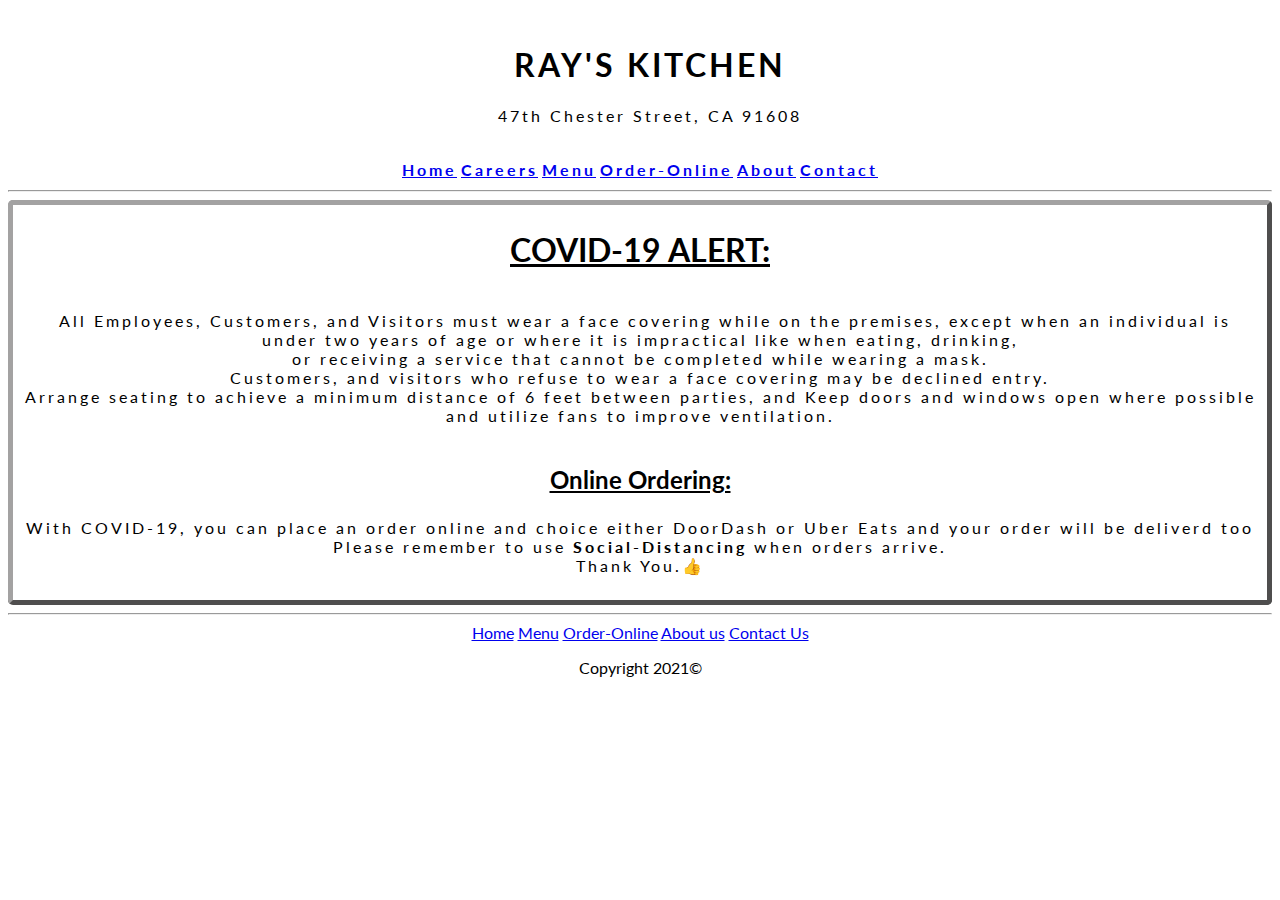
==== commit 9829f3cb: "resolve merge conflicts and merge branches" ====
--- a/index.html
+++ b/index.html
@@ -1,116 +1,116 @@
-<!DOCTYPE html>
-<!--[if lt IE 7]>      <html class="no-js lt-ie9 lt-ie8 lt-ie7"> <![endif]-->
-<!--[if IE 7]>         <html class="no-js lt-ie9 lt-ie8"> <![endif]-->
-<!--[if IE 8]>         <html class="no-js lt-ie9"> <![endif]-->
-<!--[if gt IE 8]>      <html class="no-js"> <![endif]-->
-<html lang="en">
-    <head>
-        <meta charset="utf-8">
-        <meta http-equiv="X-UA-Compatible" content="IE=edge">
-        <title>Ray's Kitchen</title>
-        <meta name="description" content="">
-        <meta name="viewport" content="width=device-width, initial-scale=1">
-        <link rel="preconnect" href="https://fonts.gstatic.com">
-        <link href="https://fonts.googleapis.com/css2?family=Lato:wght@400;700&display=swap" rel="stylesheet">
-        <link rel="stylesheet" href="CSS/styles.css">
-    </head>
-    <body>
-        <header>
-            <!--table title-->
-            <table cellspacing="15" class="TOP">
-                <tr>
-                  <td>
-                      <!--Ray image container-->
-                      <!--<img src="images/ray.jpg" alt="" height="110" width="110">-->
-                 </td>
-                  <td>
-                    <h1>Ray's Kitchen</h1>
-                    <p>47th Chester Street, CA 91608</p>
-                 </td>
-                </tr>
-              </table>
-        </header>
-        <!--Tab Links-->
-        <nav>
-            <section class="sidebar">
-                <table class="center">
-                    <tr>
-                        <th><a href="index.html">Home</a></th>
-                        <th><a href="#">Careers</a></th>
-                        <th><a href="Menu.html">Menu</a></th>
-                        <th><a href="#">Order-Online</a></th>
-                        <th><a href="#">About</a></th>
-                        <th><a href="Contact.html">Contact</a></th>
-                    </tr>
-                </table>
-            </section>
-        </nav>
-        <hr>
-        <main>
-            <!-- hero section -->
-            <section class="hero">
-                <!-- image container for hero section -->
-                <!--<div>
-                   <img src="images/hero.jpg" alt="People eating burgers">
-                </div>-->
-            </section>
-            <!-- COVID-19 Information -->
-            <section>
-                <article class="A1">
-                    <!--covid class-->
-                <h1 class="CA">COVID-19 Alert:</h1>
-                <div class="covidp">
-                <p>All Employees, Customers, and Visitors must wear a face covering while on the premises, except when an individual is under two years of age or where it is impractical like when eating, drinking,<br> or receiving a service that cannot be completed while wearing a mask.<br> Customers, and visitors who refuse to wear a face covering may be declined entry.<br> Arrange seating to achieve a minimum distance of 6 feet between parties, and Keep doors and windows open where possible and utilize fans to improve ventilation.</p>
-                </div>
-                <!-- image conatiner -->
-                <!--<div>
-                    <img src="images/ray.jpg" alt="old man ray">
-                </div>-->
-                <!--Online Doordash Info-->
-                <!--Online Ordering class-->
-                    <h2 class="OR">Online Ordering:</h2>
-                    <p class="CP">With COVID-19, you can place an order online and choice either DoorDash or Uber Eats and your order will be deliverd too<br>Please remember to use <b>Social-Distancing</b> when orders arrive.<br>Thank You.👍</p>
-                    <!--Doordash & Ubereats-->
-                    <!--<div class="row">
-                        <div class="column">
-                          <img src="images/doordash.png" alt="DoorDash" style="width:50%">
-                        </div>
-                        <div class="column">
-                          <img src="images/UberEats.jpg" alt="Uber Eats" style="width:50%">
-                          </div>-->
-                    </div>
-                    <!-- Container for the image gallery -->
-                    <!--<div class="container"></div>-->
-                    <!-- Full-width images with number text -->
-                    <!--<div class="mySlides">-->
-                        <!--<div class="numbertext">1 / 6</div>-->
-                        <!--Secret-Burger picture-->
-                        <!--img src="images/rays-secret-sauce-burger.jpg" alt="" style="width: 50%;" style="height: 30%;">
-                    </div>
-                    <div class="mySlides">
-                        <div class="numbertext">2 / 6</div>
-                          <img src="images/boneless-wings.jpg" style="width: 30%" style="height: 30;">
-                      </div>
-                      <div class="mySlides">
-                        <div class="numbertext">3 / 6</div>
-                          <img src="images/fillet-mignon.jpg" style="width: 30%" style="height: 30;">
-                      </div>
-                      <div class="mySlides">
-                        <div class="numbertext">4 / 6</div>
-                          <img src="images/ice-cream.jpg" style="width: 30%" style="height: 30;">
-                      </div>-->
-                </article>
-            </section>
-        </main>
-        <hr>
-        <footer class="FT">
-                <a href="index.html">Home</a>
-                <a href="Menu.html">Menu</a>
-                <a href="#">Order-Online</a>
-                <a href="#">About us</a>
-                <a href="Contact.html">Contact Us</a>
-                <p>Copyright 2021©</p>
-        </footer> 
-        <script src="" async defer></script>
-    </body>
+<!DOCTYPE html>
+<!--[if lt IE 7]>      <html class="no-js lt-ie9 lt-ie8 lt-ie7"> <![endif]-->
+<!--[if IE 7]>         <html class="no-js lt-ie9 lt-ie8"> <![endif]-->
+<!--[if IE 8]>         <html class="no-js lt-ie9"> <![endif]-->
+<!--[if gt IE 8]>      <html class="no-js"> <![endif]-->
+<html lang="en">
+    <head>
+        <meta charset="utf-8">
+        <meta http-equiv="X-UA-Compatible" content="IE=edge">
+        <title>Ray's Kitchen</title>
+        <meta name="description" content="">
+        <meta name="viewport" content="width=device-width, initial-scale=1">
+        <link rel="preconnect" href="https://fonts.gstatic.com">
+        <link href="https://fonts.googleapis.com/css2?family=Lato:wght@400;700&display=swap" rel="stylesheet">
+        <link rel="stylesheet" href="CSS/styles.css">
+    </head>
+    <body>
+        <header>
+            <!--table title-->
+            <table cellspacing="15" class="TOP">
+                <tr>
+                  <td>
+                      <!--Ray image container-->
+                      <!--<img src="images/ray.jpg" alt="" height="110" width="110">-->
+                 </td>
+                  <td>
+                    <h1>Ray's Kitchen</h1>
+                    <p>47th Chester Street, CA 91608</p>
+                 </td>
+                </tr>
+              </table>
+        </header>
+        <!--Tab Links-->
+        <nav>
+            <section class="sidebar">
+                <table class="center">
+                    <tr>
+                        <th><a href="index.html">Home</a></th>
+                        <th><a href="#">Careers</a></th>
+                        <th><a href="Menu.html">Menu</a></th>
+                        <th><a href="#">Order-Online</a></th>
+                        <th><a href="#">About</a></th>
+                        <th><a href="Contact.html">Contact</a></th>
+                    </tr>
+                </table>
+            </section>
+        </nav>
+        <hr>
+        <main>
+            <!-- hero section -->
+            <section class="hero">
+                <!-- image container for hero section -->
+                <!--<div>
+                   <img src="images/hero.jpg" alt="People eating burgers">
+                </div>-->
+            </section>
+            <!-- COVID-19 Information -->
+            <section>
+                <article class="A1">
+                    <!--covid class-->
+                <h1 class="CA">COVID-19 Alert:</h1>
+                <div class="covidp">
+                <p>All Employees, Customers, and Visitors must wear a face covering while on the premises, except when an individual is under two years of age or where it is impractical like when eating, drinking,<br> or receiving a service that cannot be completed while wearing a mask.<br> Customers, and visitors who refuse to wear a face covering may be declined entry.<br> Arrange seating to achieve a minimum distance of 6 feet between parties, and Keep doors and windows open where possible and utilize fans to improve ventilation.</p>
+                </div>
+                <!-- image conatiner -->
+                <!--<div>
+                    <img src="images/ray.jpg" alt="old man ray">
+                </div>-->
+                <!--Online Doordash Info-->
+                <!--Online Ordering class-->
+                    <h2 class="OR">Online Ordering:</h2>
+                    <p class="CP">With COVID-19, you can place an order online and choice either DoorDash or Uber Eats and your order will be deliverd too<br>Please remember to use <b>Social-Distancing</b> when orders arrive.<br>Thank You.👍</p>
+                    <!--Doordash & Ubereats-->
+                    <!--<div class="row">
+                        <div class="column">
+                          <img src="images/doordash.png" alt="DoorDash" style="width:50%">
+                        </div>
+                        <div class="column">
+                          <img src="images/UberEats.jpg" alt="Uber Eats" style="width:50%">
+                          </div>-->
+                    </div>
+                    <!-- Container for the image gallery -->
+                    <!--<div class="container"></div>-->
+                    <!-- Full-width images with number text -->
+                    <!--<div class="mySlides">-->
+                        <!--<div class="numbertext">1 / 6</div>-->
+                        <!--Secret-Burger picture-->
+                        <!--img src="images/rays-secret-sauce-burger.jpg" alt="" style="width: 50%;" style="height: 30%;">
+                    </div>
+                    <div class="mySlides">
+                        <div class="numbertext">2 / 6</div>
+                          <img src="images/boneless-wings.jpg" style="width: 30%" style="height: 30;">
+                      </div>
+                      <div class="mySlides">
+                        <div class="numbertext">3 / 6</div>
+                          <img src="images/fillet-mignon.jpg" style="width: 30%" style="height: 30;">
+                      </div>
+                      <div class="mySlides">
+                        <div class="numbertext">4 / 6</div>
+                          <img src="images/ice-cream.jpg" style="width: 30%" style="height: 30;">
+                      </div>-->
+                </article>
+            </section>
+        </main>
+        <hr>
+        <footer class="FT">
+                <a href="index.html">Home</a>
+                <a href="Menu.html">Menu</a>
+                <a href="#">Order-Online</a>
+                <a href="#">About us</a>
+                <a href="Contact.html">Contact Us</a>
+                <p>Copyright 2021©</p>
+        </footer> 
+        <script src="" async defer></script>
+    </body>
 </html>--- a/CSS/styles.css
+++ b/CSS/styles.css
@@ -2,6 +2,12 @@
  body {
   font-family: 'Lato', sans-serif;
   font-weight: 400; 
+  font-size: 16px;
+  text-align: center;
+ }
+
+ h1{
+   text-transform: uppercase;
  }
 
 /* RAY HEADING */
@@ -99,6 +105,19 @@
 
   /******Menu Page******/
 
+  /* Section Grid Positioning */
+  .grid-container{
+    display: grid;
+    grid-template-columns: auto auto auto auto;
+    margin: 75px 0;
+
+  }
+
+  .steak-sect{
+    margin-top: 75px;
+  }
+
+  /* Menu Img Sizing */
   .menu-food-img img{
     height: 20rem;
     width: 20rem;
